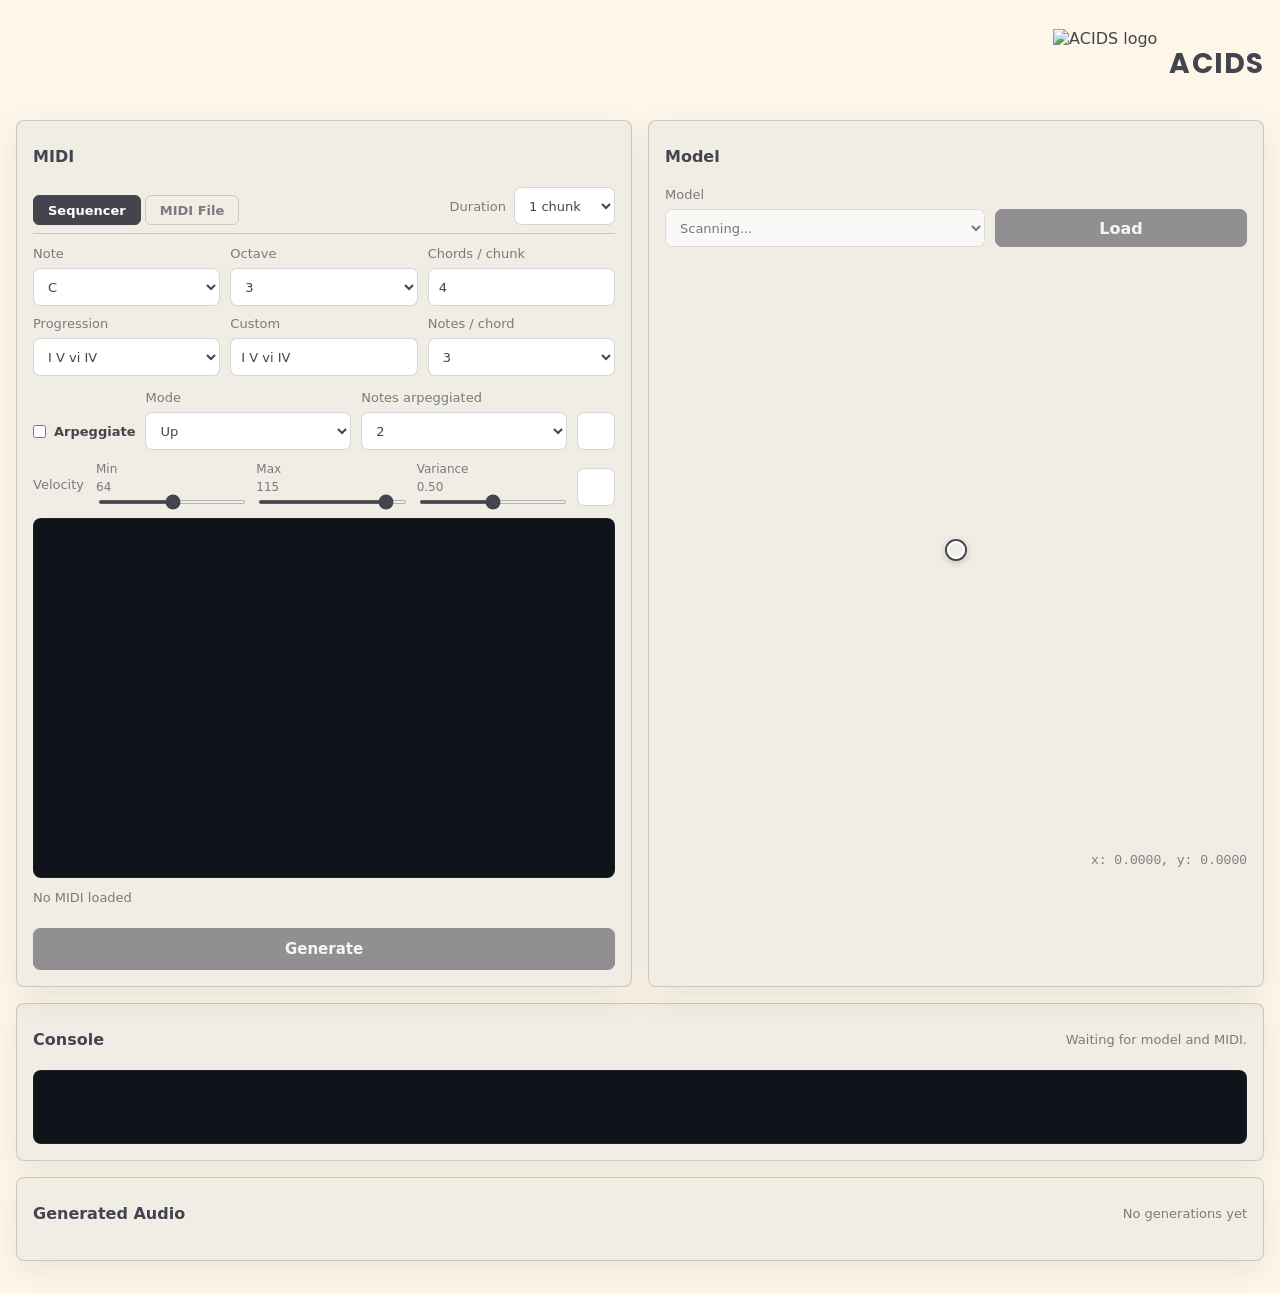
==== web_onnx_app/index.html @ 994e67ec "test webapp" ====
<!doctype html>
<html lang="en">
  <head>
    <meta charset="utf-8">
    <meta name="viewport" content="width=device-width, initial-scale=1">
    <title>AFTER MIDI ONNX</title>
    <link rel="stylesheet" href="./style.css">
    <script src="https://cdn.jsdelivr.net/npm/onnxruntime-web/dist/ort.min.js"></script>
    <script src="https://cdn.jsdelivr.net/npm/@tonejs/midi/build/Midi.js"></script>
    <link rel="preconnect" href="https://fonts.googleapis.com">
  <link rel="preconnect" href="https://fonts.gstatic.com" crossorigin>
  <link href="https://fonts.googleapis.com/css2?family=Poppins:wght@400;500;600;700;800&display=swap" rel="stylesheet">
  </head>
  <body>
    <main class="app">
      <header class="topbar">
        <div style="width:300px; height:80px; overflow:hidden; display:flex; align-items:center;">
          <img src="../docs/after_nobackground.png" style="height:100%; transform:translateX(-75px);">
        </div>
      
        <div class="acids-brand">
          <img src="../docs/acids-eps.png" alt="ACIDS logo" class="acids-logo">
          <span class="acids-text">ACIDS</span>
        </div>
      </header>

      <section class="grid">
        <!-- MIDI / Sequencer panel -->
        <div class="panel">
          <div class="panel-head">
            <h2>MIDI</h2>
          </div>

          <div class="tabs-with-duration">
            <div class="tabs">
              <button class="tab is-active" data-tab="sequencer" type="button">Sequencer</button>
              <button class="tab" data-tab="midi" type="button">MIDI File</button>
            </div>
          
            <div class="duration-row">
              <label class="inline-label">
                <span>Duration</span>
                <select id="durationSelect">
                  <option value="1">1 chunk</option>
                  <option value="2">2 chunks</option>
                  <option value="3">3 chunks</option>
                  <option value="4">4 chunks</option>
                </select>
              </label>
            </div>
          </div>

          <!-- Sequencer Tab -->
          <div class="tab-content" id="tabSequencer">
            <div class="seq-grid">
              <label>
                Note
                <select id="sequenceNote">
                  <option value="0">C</option>
                  <option value="1">C#</option>
                  <option value="2">D</option>
                  <option value="3">D#</option>
                  <option value="4">E</option>
                  <option value="5">F</option>
                  <option value="6">F#</option>
                  <option value="7">G</option>
                  <option value="8">G#</option>
                  <option value="9">A</option>
                  <option value="10">A#</option>
                  <option value="11">B</option>
                </select>
              </label>
              <label>
                Octave
                <select id="sequenceOctave">
                  <option value="1">1</option>
                  <option value="2">2</option>
                  <option value="3" selected>3</option>
                  <option value="4">4</option>
                  <option value="5">5</option>
                  <option value="6">6</option>
                  <option value="7">7</option>
                </select>
              </label>
              <label>
                Chords / chunk
                <input id="chordsPerChunk" type="number" min="1" max="16" step="1" value="4">
              </label>
              <label>
                Progression
                <select id="progressionSelect">
                  <option value="I-V-vi-IV">I V vi IV</option>
                  <option value="i-VI-III-VII">i VI III VII</option>
                  <option value="ii-V-I">ii V I</option>
                  <option value="I-vi-IV-V">I vi IV V</option>
                  <option value="I-IV-V-I">I IV V I</option>
                  <option value="custom">Custom</option>
                </select>
              </label>
              <label>
                Custom
                <input id="customProgression" type="text" value="I V vi IV">
              </label>
              <label>
                Notes / chord
                <select id="notesPerChord">
                  <option value="1">1</option>
                  <option value="2">2</option>
                  <option value="3" selected>3</option>
                  <option value="4">4</option>
                  <option value="5">5</option>
                  <option value="6">6</option>
                  <option value="random">Random</option>
                </select>
              </label>
            </div>

            <div class="arp-row">
              <label class="toggle-label">
                <input id="arpEnabled" type="checkbox">
                <span>Arpeggiate</span>
              </label>
              <label>
                Mode
                <select id="arpMode">
                  <option value="up">Up</option>
                  <option value="down">Down</option>
                  <option value="random">Random</option>
                  <option value="alt">Alternate</option>
                </select>
              </label>
              <label>
                Notes arpeggiated
                <select id="notesArpeggiated">
                  <option value="1">1</option>
                  <option value="2" selected>2</option>
                  <option value="3">3</option>
                  <option value="4">4</option>
                  <option value="5">5</option>
                  <option value="6">6</option>
                </select>
              </label>
              <button id="rerollArpButton" type="button" class="icon-button" aria-label="Reroll arpegiation"></button>
            </div>

            <div class="velocity-row">
              <span class="vel-label">Velocity</span>
              <label class="slider-label">
                Min&nbsp;<span id="velocityMinVal">64</span>
                <input id="velocityMin" type="range" min="0" max="127" step="1" value="64">
              </label>
              <label class="slider-label">
                Max&nbsp;<span id="velocityMaxVal">115</span>
                <input id="velocityMax" type="range" min="0" max="127" step="1" value="115">
              </label>
              <label class="slider-label">
                Variance&nbsp;<span id="velocityVarianceVal">0.50</span>
                <input id="velocityVariance" type="range" min="0" max="1" step="0.01" value="0.5">
              </label>
              <button id="rerollVelocityButton" type="button" class="icon-button" aria-label="Reroll velocities"></button>
            </div>
          </div>

          <!-- MIDI File Tab -->
          <div class="tab-content" id="tabMidi" hidden>
            <div class="midi-file-row">
              <label class="file-button" for="midiFile">Load MIDI</label>
              <input id="midiFile" class="hidden-input" type="file" accept=".mid,.midi,audio/midi,audio/x-midi">
              <label>
                Start
                <input id="startTime" type="number" min="0" step="0.25" value="0">
              </label>
            </div>
          </div>

          <div class="midi-canvas-wrap">
            <canvas id="midiCanvas" class="midi-preview" width="1000" height="360"></canvas>
            <div id="midiTooltip" class="midi-tooltip" hidden></div>
          </div>
          <div class="meta" id="midiMeta">No MIDI loaded</div>
          <button id="generateButton" class="primary generate-btn" disabled>Generate</button>
        </div>

        <div class="panel">
          <div class="panel-head">
            <h2>Model</h2>
          </div>
          <div class="model-controls" aria-label="Model controls">
            <label>
              Model
              <select id="modelSelect" disabled>
                <option value="">Scanning...</option>
              </select>
            </label>
            <button id="loadModelButton" type="button" class="primary" disabled>Load</button>
          </div>
          <div class="map-wrap" id="mapWrap">
            <canvas id="mapCanvas" width="900" height="900"></canvas>
            <div class="crosshair" id="crosshair" aria-hidden="true"></div>
          </div>
          <div class="coords" id="coords">x: 0.0000, y: 0.0000</div>
        </div>
      </section>

      <section class="panel console-panel">
        <div class="panel-head">
          <h2>Console</h2>
          <div class="status" id="status">Waiting for model and MIDI.</div>
        </div>
        <div id="consoleLog" class="console-log" aria-live="polite"></div>
      </section>

      <section class="panel">
        <div class="panel-head">
          <h2>Generated Audio</h2>
          <span id="historyEmpty">No generations yet</span>
        </div>
        <div id="historyList" class="history-list"></div>
      </section>
    </main>

    <script src="./app.js"></script>
  </body>
</html>
---- web_onnx_app/style.css ----
/* :root {
  color-scheme: light;
  --bg: #fef7e9;
  --panel: #f0ede5;
  --text: #16181d;
  --muted: #626a76;
  --line: #d9dee6;
  --accent: #0b6f63;
  --accent-dark: #07534a;
  --danger: #a03939;
  --shadow: 0 10px 30px rgba(20, 28, 40, 0.08);
} */

:root {
  color-scheme: light;

  --bg: #fef7e9;
  --panel: #f0ede5; 
  --text: #44444E;
  --muted: rgba(68, 68, 78, 0.68);
  --line: rgba(68, 68, 78, 0.22);

  --accent: #44444E;
  --accent-dark: #2f2f36;
  --danger: #a03939;

  --shadow: 0 10px 30px rgba(68, 68, 78, 0.10);
}


* {
  box-sizing: border-box;
}


body {
  margin: 0;
  min-height: 100vh;
  background: var(--bg);
  color: var(--text);
  font-family: Inter, ui-sans-serif, system-ui, -apple-system, BlinkMacSystemFont, "Segoe UI", sans-serif;
}

.app {
  width: min(1440px, calc(100% - 32px));
  margin: 0 auto;
  padding: 24px 0 32px;
}

.topbar {
  display: flex;
  align-items: center;
  justify-content: space-between;
  gap: 24px;
  margin-bottom: 16px;
}

.acids-brand {
  display: flex;
  align-items: center;
  gap: 12px;
}

.acids-logo {
  height: 70px;
  width: auto;
  display: block;
}

.acids-text {
  font-family: "Poppins", sans-serif;
  font-size: 28px;
  font-weight: 700;
  color: #44444E;
  letter-spacing: 0.04em;
  line-height: 1;
}


.model-controls {
  display: grid;
  grid-template-columns: minmax(220px, 320px) auto;
  gap: 10px;
  align-items: end;
  margin-bottom: 12px;
}

.model-controls button {
  justify-content: center;
}

h1,
h2,
p,
pre {
  margin: 0;
}

h1 {
  font-size: 28px;
  font-weight: 720;
  line-height: 1.15;
}

h2 {
  font-size: 16px;
  font-weight: 680;
}

h3 {
  margin: 0;
  font-size: 14px;
  font-weight: 680;
}

p,
.meta,
.status,
.coords,
.panel-head span,
.history-meta {
  color: var(--muted);
  font-size: 13px;
}

button,
.file-button {
  border: 1px solid var(--line);
  border-radius: 7px;
  background: #fff;
  color: var(--text);
  min-height: 38px;
  padding: 0 14px;
  display: inline-flex;
  align-items: center;
  font: inherit;
  cursor: pointer;
  text-decoration: none;
}

button:disabled {
  opacity: 0.55;
  cursor: not-allowed;
}

button.is-generating:disabled {
  opacity: 1;
}

.primary {
  background: var(--accent);
  border-color: var(--accent);
  color: #fff;
  font-weight: 650;
}

.primary:not(:disabled):hover {
  background: var(--accent-dark);
}

.primary.is-generating {
  background: #5c6061;
  border-color: #5c6061;
  color: #f7fbfa;
  opacity: 1;
}

.panel {
  background: var(--panel);
  border: 1px solid var(--line);
  border-radius: 8px;
  box-shadow: var(--shadow);
  padding: 16px;
}

.grid {
  display: grid;
  grid-template-columns: minmax(380px, 1fr) minmax(380px, 1fr);
  gap: 16px;
  margin-bottom: 16px;
}

.panel-head {
  min-height: 38px;
  display: flex;
  align-items: center;
  justify-content: space-between;
  gap: 12px;
  margin-bottom: 12px;
}

.tabs-with-duration {
  display: flex;
  align-items: flex-end;
  justify-content: space-between;
  gap: 24px;
  margin-bottom: 12px;
  border-bottom: 1px solid var(--line);
  padding-bottom: 8px;
}

.tabs {
  display: flex;
  gap: 4px;
  flex: 1;
}

.tab {
  min-height: 30px;
  padding: 0 14px;
  font-size: 13px;
  font-weight: 600;
  border: 1px solid var(--line);
  border-radius: 6px;
  background: transparent;
  color: var(--muted);
}

.tab.is-active {
  background: var(--accent);
  border-color: var(--accent);
  color: #fff;
}

.tab-content[hidden] {
  display: none;
}

.duration-row {
  flex: 0 0 auto;
}

.inline-label {
  display: inline-flex;
  flex-direction: row;
  align-items: center;
  gap: 8px;
}

.seq-grid {
  display: grid;
  grid-template-columns: repeat(3, minmax(0, 1fr));
  gap: 10px;
  margin-bottom: 12px;
}

.arp-row {
  display: flex;
  gap: 10px;
  align-items: flex-end;
  margin-bottom: 12px;
  padding-top: 2px;
  flex-wrap: wrap;
}

.arp-row label:not(.toggle-label) {
  flex: 1 1 150px;
}

.toggle-label {
  min-height: 38px;
  display: inline-flex;
  align-items: center;
  gap: 8px;
  color: var(--text);
  font-weight: 600;
  flex: 0 0 auto;
}

.toggle-label input {
  margin: 0;
  accent-color: var(--accent);
}

.icon-button {
  width: 38px;
  min-width: 38px;
  min-height: 38px;
  padding: 0;
  display: inline-flex;
  align-items: center;
  justify-content: center;
}

.icon-button svg {
  display: block;
  width: 17px;
  height: 17px;
  stroke-width: 2;
  fill: none;
  stroke: currentColor;
  stroke-linecap: round;
  stroke-linejoin: round;
  overflow: visible;
}

.velocity-row {
  display: flex;
  gap: 12px;
  align-items: flex-end;
  margin-bottom: 12px;
  flex-wrap: wrap;
}

.vel-label {
  font-size: 13px;
  color: var(--muted);
  align-self: center;
  white-space: nowrap;
}

.slider-label {
  display: grid;
  gap: 4px;
  font-size: 12px;
  color: var(--muted);
  flex: 1 1 100px;
}

.slider-label input[type="range"] {
  width: 100%;
  min-height: unset;
  height: 4px;
  padding: 0;
  border: none;
  border-radius: 2px;
  cursor: pointer;
  accent-color: var(--accent);
}

.midi-file-row {
  display: flex;
  gap: 12px;
  align-items: flex-end;
  margin-bottom: 12px;
  flex-wrap: wrap;
}

.midi-file-row label:not(.file-button) {
  flex: 1 1 120px;
}

.generate-btn {
  width: 100%;
  margin-top: 12px;
  min-height: 42px;
  font-size: 15px;
  justify-content: center;
}

label {
  display: grid;
  gap: 7px;
  color: var(--muted);
  font-size: 13px;
}

input,
select {
  width: 100%;
  min-height: 38px;
  border: 1px solid var(--line);
  border-radius: 7px;
  padding: 0 10px;
  background: #fff;
  color: var(--text);
  font: inherit;
}

input[type="radio"],
input[type="checkbox"] {
  width: auto;
  min-height: auto;
}

.hidden-input {
  display: none;
}

.midi-canvas-wrap {
  position: relative;
  width: 100%;
}

.midi-preview,
.waveform {
  width: 100%;
  display: block;
  border: 1px solid var(--line);
  border-radius: 8px;
  background: #10141a;
}

.midi-tooltip {
  position: absolute;
  background: rgba(0, 0, 0, 0.9);
  color: #fff;
  padding: 6px 10px;
  border-radius: 4px;
  font-size: 12px;
  font-family: ui-monospace, Menlo, Consolas, monospace;
  pointer-events: none;
  white-space: nowrap;
  z-index: 10;
}

.midi-preview {
  height: 360px;
}

.waveform {
  height: 180px;
}

.meta,
.coords,
.status {
  min-height: 38px;
  display: flex;
  align-items: center;
}

.status {
  justify-content: flex-end;
}

audio {
  width: 100%;
  margin: 2px 0 12px;
}

.console-panel {
  margin-bottom: 16px;
}

.console-log {
  min-height: 74px;
  max-height: 150px;
  overflow: auto;
  border: 1px solid var(--line);
  border-radius: 8px;
  background: #10141a;
  color: #d8e2e5;
  padding: 10px;
  font: 12px/1.45 ui-monospace, SFMono-Regular, Menlo, Consolas, monospace;
}

.console-line + .console-line {
  margin-top: 3px;
}

.history-list {
  display: grid;
  gap: 28px;
}

.history-row {
  display: grid;
  gap: 14px;
  padding: 16px;
  border: 1px solid var(--line);
  border-radius: 8px;
  box-shadow: var(--shadow);
  background: #fbfcfd;
}

.history-row.is-current {
  border-color: rgba(11, 111, 99, 0.55);
  background: #f7fbfa;
}

.history-row-head {
  display: flex;
  align-items: center;
  gap: 12px;
  min-width: 0;
  padding-bottom: 12px;
  border-bottom: 1px solid var(--line);
}

.history-title-slot {
  min-width: 0;
  flex: 1 1 auto;
}

.history-title-input {
  width: 100%;
  min-height: unset;
  border: none;
  border-bottom: 1.5px solid transparent;
  border-radius: 0;
  padding: 0;
  font-size: 22px;
  font-weight: 720;
  line-height: 1.2;
  color: var(--text);
  background: transparent;
}

.history-title-input:hover {
  border-bottom-color: var(--line);
}

.history-title-input:focus {
  outline: none;
  border-bottom-color: var(--accent);
}

.history-action {
  width: 36px;
  min-width: 36px;
  min-height: 34px;
  justify-content: center;
  padding: 0;
}

.history-action svg {
  display: block;
  width: 17px;
  height: 17px;
  stroke-width: 2;
  fill: none;
  stroke: currentColor;
  stroke-linecap: round;
  stroke-linejoin: round;
  overflow: visible;
}

.history-meta {
  margin-left: auto;
  min-width: 260px;
  flex: 0 0 auto;
  text-align: right;
  white-space: nowrap;
  overflow: hidden;
  text-overflow: ellipsis;
}

.history-body {
  display: grid;
  grid-template-columns: auto minmax(0, 1fr);
  gap: 12px;
  align-items: stretch;
  width: 100%;
}

.history-controls {
  display: grid;
  grid-template-rows: repeat(3, 1fr);
  gap: 0;
  height: 132px;
}

.history-controls .history-action {
  width: 42px;
  min-width: 42px;
  min-height: 0;
  height: 100%;
  border-radius: 0;
}

.history-controls .history-action:first-child {
  border-radius: 7px 7px 0 0;
}

.history-controls .history-action:last-child {
  border-radius: 0 0 7px 7px;
}

.history-waveform-wrap {
  position: relative;
  min-width: 0;
  width: 100%;
}

.history-waveform {
  width: 100%;
  height: 132px;
  display: block;
  border: 1px solid var(--line);
  border-radius: 8px;
  background: #eceff2;
  cursor: pointer;
}

.history-waveform:focus-visible {
  outline: 2px solid var(--accent);
  outline-offset: 2px;
}

.map-wrap {
  position: relative;
  aspect-ratio: 1 / 1;
  width: min(100%, 620px);
  margin: 0 auto;
  border: 0px solid var(--line);
  border-radius: 8px;
  overflow: hidden;
  background:transparent;
  /* background:
    linear-gradient(90deg, rgba(0, 0, 0, 0.05) 1px, transparent 1px),
    linear-gradient(rgba(0, 0, 0, 0.05) 1px, transparent 1px),
    #eef1f4; */
  background-size: 32px 32px;
}

#mapCanvas {
  width: 100%;
  height: 100%;
  display: block;
  background:transparent;
}

.crosshair {
  position: absolute;
  width: 18px;
  height: 18px;
  border: 2px solid #fff;
  border-radius: 50%;
  transform: translate(-50%, -50%);
  left: 50%;
  top: 50%;
  box-shadow: 0 0 0 2px var(--accent), 0 2px 8px rgba(0, 0, 0, 0.35);
  pointer-events: none;
}

.coords {
  justify-content: flex-end;
  font-family: ui-monospace, SFMono-Regular, Menlo, Consolas, monospace;
}

.is-error {
  color: var(--danger);
}

@media (max-width: 900px) {
  .topbar,
  .grid,
  .seq-grid,
  .history-body,
  .history-row {
    grid-template-columns: 1fr;
  }

  .seq-grid {
    grid-template-columns: repeat(2, 1fr);
  }

  .tabs-with-duration {
    flex-direction: column;
    align-items: stretch;
    gap: 12px;
  }

  .arp-row {
    flex-direction: column;
    align-items: stretch;
  }

  .toggle-label {
    width: fit-content;
  }

  .history-controls {
    grid-template-columns: repeat(3, 42px);
    grid-template-rows: 42px;
  }

  .topbar {
    align-items: stretch;
    flex-direction: column;
  }

  .model-controls {
    grid-template-columns: 1fr;
  }
}
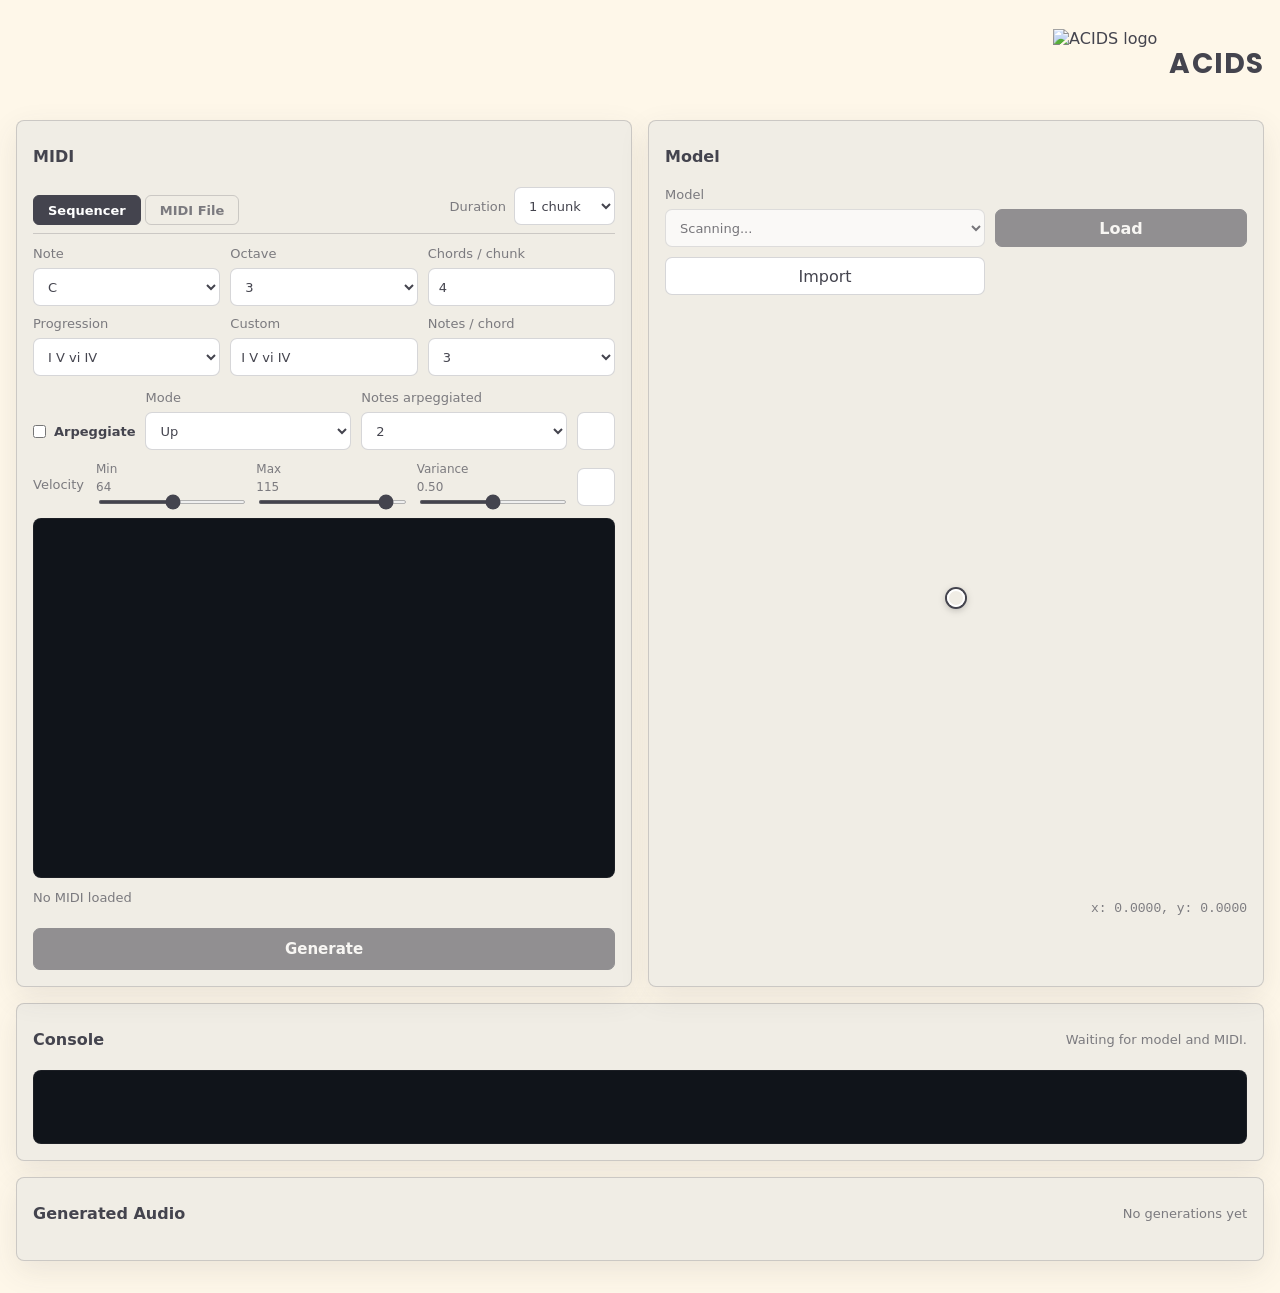
==== commit 19207717: "local import for the app" ====
--- a/web_onnx_app/index.html
+++ b/web_onnx_app/index.html
@@ -193,6 +193,7 @@
               </select>
             </label>
             <button id="loadModelButton" type="button" class="primary" disabled>Load</button>
+            <button id="importModelButton" type="button">Import</button>
           </div>
           <div class="map-wrap" id="mapWrap">
             <canvas id="mapCanvas" width="900" height="900"></canvas>
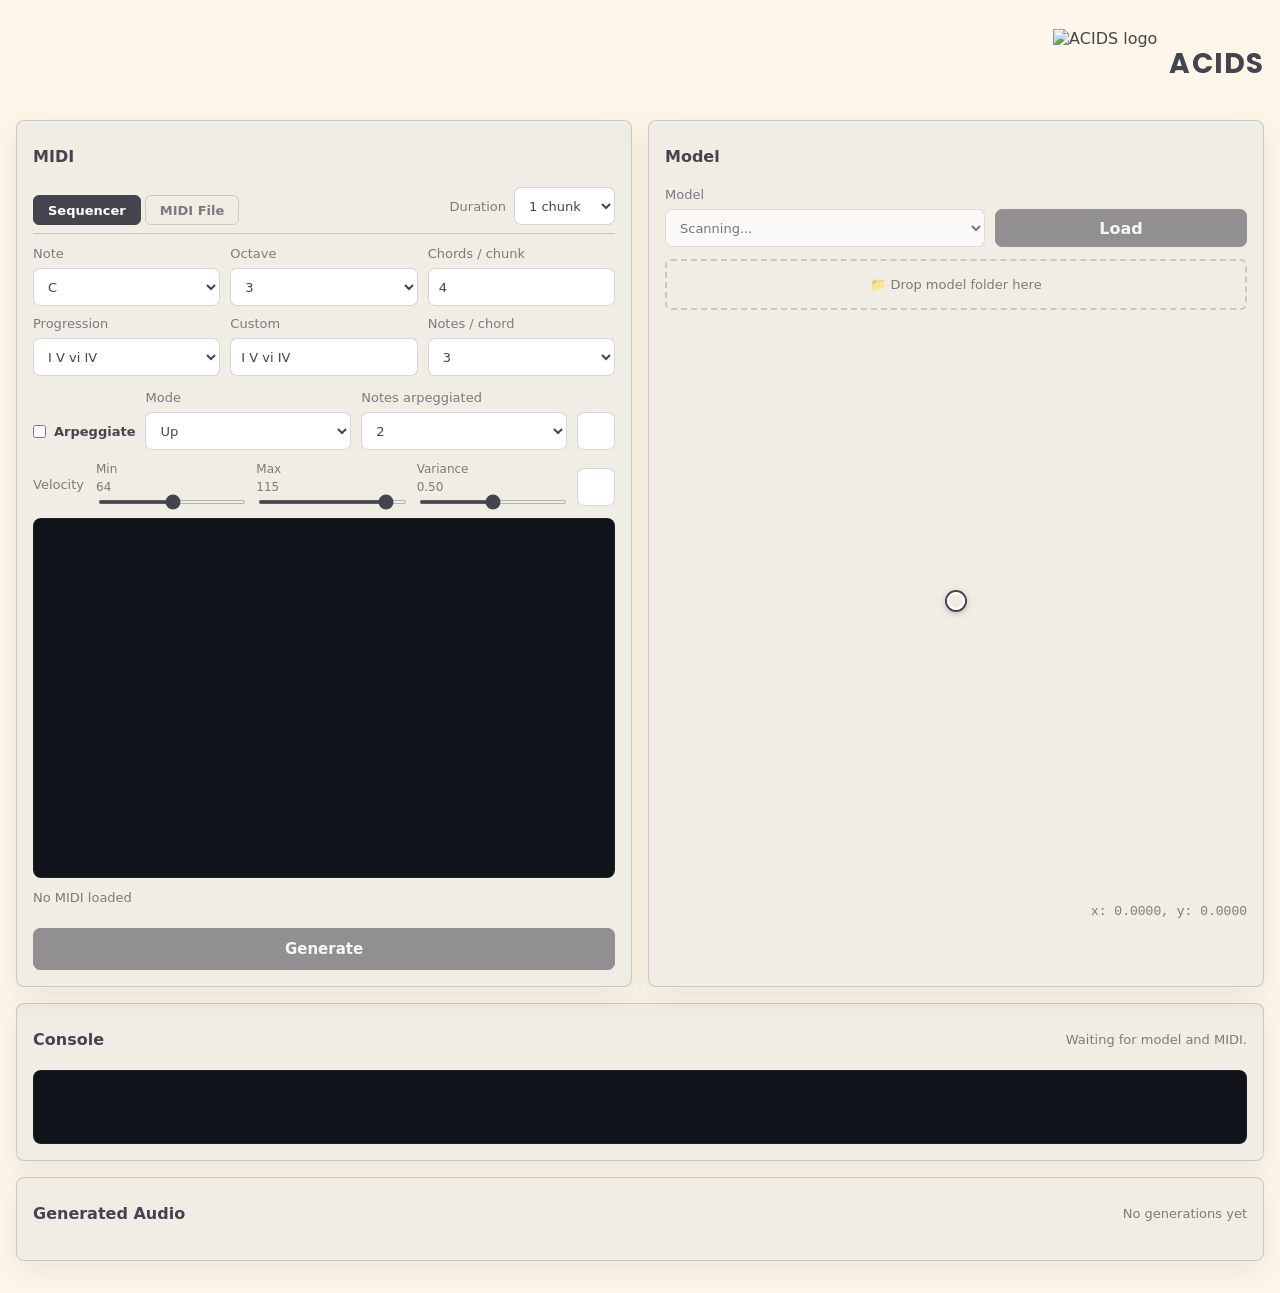
==== commit 9320bbf0: "local import for the app" ====
--- a/web_onnx_app/index.html
+++ b/web_onnx_app/index.html
@@ -193,7 +193,9 @@
               </select>
             </label>
             <button id="loadModelButton" type="button" class="primary" disabled>Load</button>
-            <button id="importModelButton" type="button">Import</button>
+          </div>
+          <div id="dropZone" class="drop-zone-small">
+            <p>📁 Drop model folder here</p>
           </div>
           <div class="map-wrap" id="mapWrap">
             <canvas id="mapCanvas" width="900" height="900"></canvas>
--- a/web_onnx_app/style.css
+++ b/web_onnx_app/style.css
@@ -675,3 +675,20 @@
     grid-template-columns: 1fr;
   }
 }
+
+.drop-zone-small {
+  border: 2px dashed var(--line);
+  border-radius: 6px;
+  padding: 16px;
+  text-align: center;
+  margin-top: 8px;
+  font-size: 14px;
+  color: var(--muted);
+  transition: all 0.2s;
+}
+
+.drop-zone-small.active {
+  border-color: var(--accent);
+  background: rgba(68, 68, 78, 0.05);
+  color: var(--accent);
+}
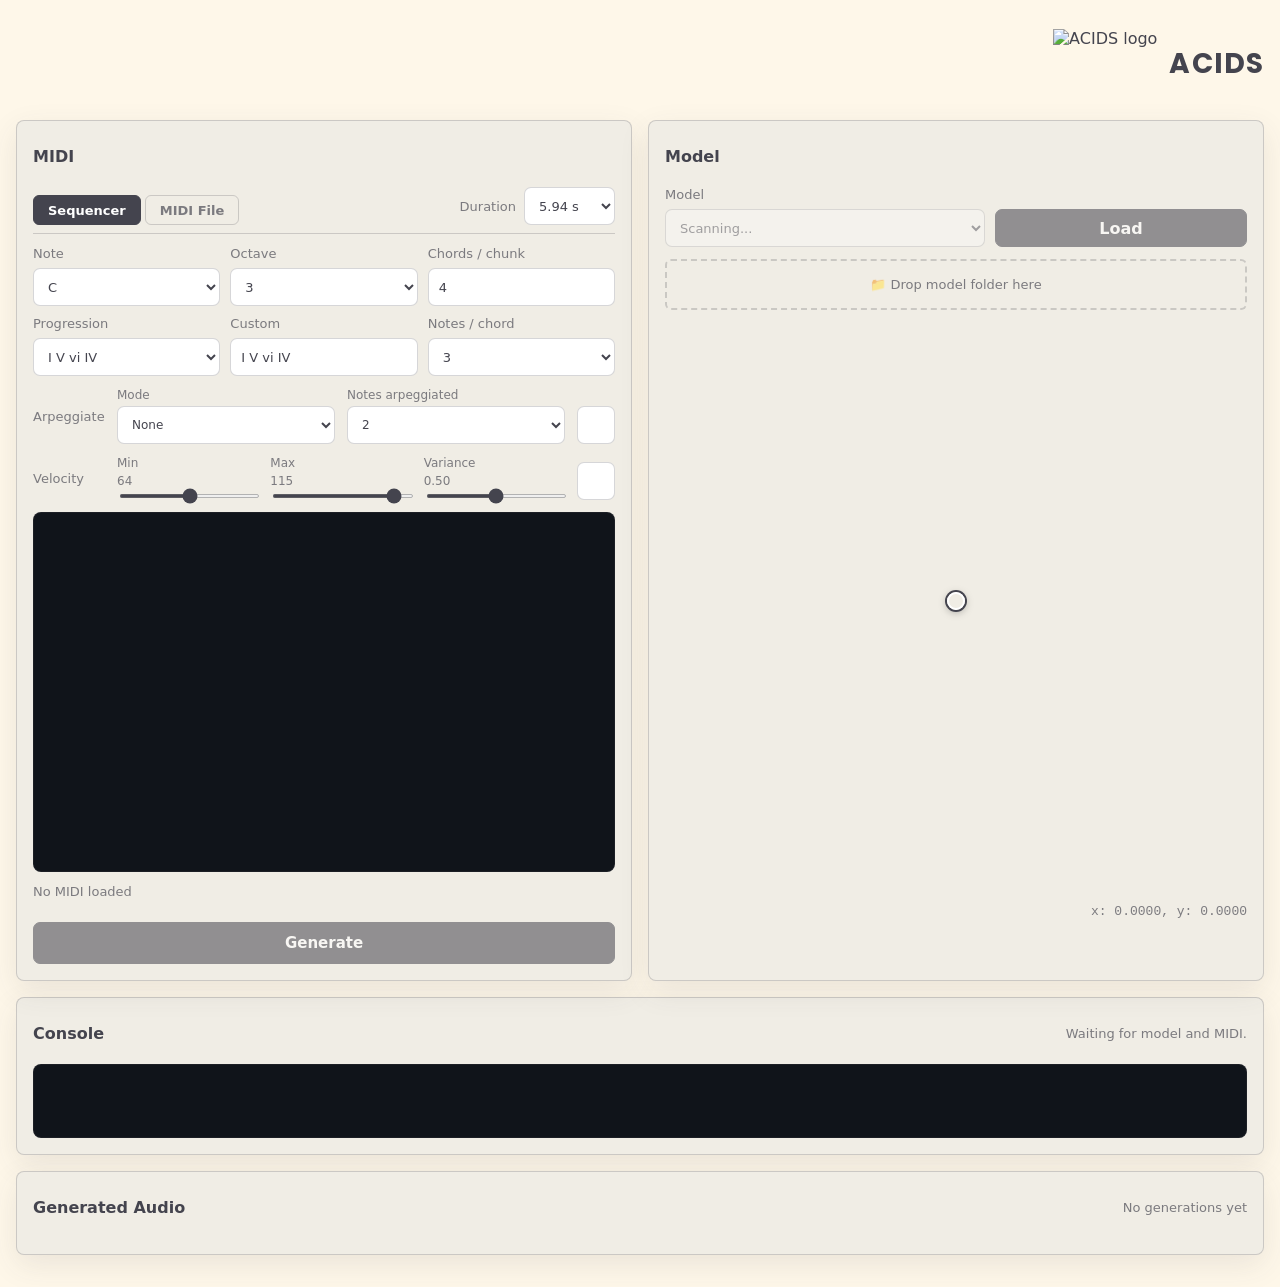
==== commit 898fd51d: "added dynamic temporal shapes)" ====
--- a/web_onnx_app/index.html
+++ b/web_onnx_app/index.html
@@ -3,9 +3,9 @@
   <head>
     <meta charset="utf-8">
     <meta name="viewport" content="width=device-width, initial-scale=1">
-    <title>AFTER MIDI ONNX</title>
+    <title>Timbre & MIDI Synthesizer</title>
     <link rel="stylesheet" href="./style.css">
-    <script src="https://cdn.jsdelivr.net/npm/onnxruntime-web/dist/ort.min.js"></script>
+    <script src="https://cdn.jsdelivr.net/npm/onnxruntime-web/dist/ort.webgpu.min.js"></script>
     <script src="https://cdn.jsdelivr.net/npm/@tonejs/midi/build/Midi.js"></script>
     <link rel="preconnect" href="https://fonts.googleapis.com">
   <link rel="preconnect" href="https://fonts.gstatic.com" crossorigin>
@@ -41,10 +41,10 @@
               <label class="inline-label">
                 <span>Duration</span>
                 <select id="durationSelect">
-                  <option value="1">1 chunk</option>
-                  <option value="2">2 chunks</option>
-                  <option value="3">3 chunks</option>
-                  <option value="4">4 chunks</option>
+                  <option value="1">5.94 s</option>
+                  <option value="2">11.89 s</option>
+                  <option value="3">17.83 s</option>
+                  <option value="4">23.78 s</option>
                 </select>
               </label>
             </div>
@@ -97,7 +97,7 @@
                   <option value="custom">Custom</option>
                 </select>
               </label>
-              <label>
+              <label id="customProgressionLabel">
                 Custom
                 <input id="customProgression" type="text" value="I V vi IV">
               </label>
@@ -116,20 +116,18 @@
             </div>
 
             <div class="arp-row">
-              <label class="toggle-label">
-                <input id="arpEnabled" type="checkbox">
-                <span>Arpeggiate</span>
-              </label>
-              <label>
+              <span class="control-row-label">Arpeggiate</span>
+              <label class="select-label">
                 Mode
                 <select id="arpMode">
+                  <option value="none" selected>None</option>
                   <option value="up">Up</option>
                   <option value="down">Down</option>
                   <option value="random">Random</option>
                   <option value="alt">Alternate</option>
                 </select>
               </label>
-              <label>
+              <label class="select-label">
                 Notes arpeggiated
                 <select id="notesArpeggiated">
                   <option value="1">1</option>
@@ -144,7 +142,7 @@
             </div>
 
             <div class="velocity-row">
-              <span class="vel-label">Velocity</span>
+              <span class="control-row-label">Velocity</span>
               <label class="slider-label">
                 Min&nbsp;<span id="velocityMinVal">64</span>
                 <input id="velocityMin" type="range" min="0" max="127" step="1" value="64">
--- a/web_onnx_app/style.css
+++ b/web_onnx_app/style.css
@@ -246,30 +246,10 @@
 
 .arp-row {
   display: flex;
-  gap: 10px;
+  gap: 12px;
   align-items: flex-end;
   margin-bottom: 12px;
-  padding-top: 2px;
   flex-wrap: wrap;
-}
-
-.arp-row label:not(.toggle-label) {
-  flex: 1 1 150px;
-}
-
-.toggle-label {
-  min-height: 38px;
-  display: inline-flex;
-  align-items: center;
-  gap: 8px;
-  color: var(--text);
-  font-weight: 600;
-  flex: 0 0 auto;
-}
-
-.toggle-label input {
-  margin: 0;
-  accent-color: var(--accent);
 }
 
 .icon-button {
@@ -302,11 +282,16 @@
   flex-wrap: wrap;
 }
 
-.vel-label {
+.control-row-label {
+  display: inline-flex;
+  align-items: center;
   font-size: 13px;
   color: var(--muted);
   align-self: center;
   white-space: nowrap;
+  width: 72px;
+  flex: 0 0 72px;
+  min-height: 38px;
 }
 
 .slider-label {
@@ -315,6 +300,14 @@
   font-size: 12px;
   color: var(--muted);
   flex: 1 1 100px;
+}
+
+.select-label {
+  display: grid;
+  gap: 4px;
+  font-size: 12px;
+  color: var(--muted);
+  flex: 1 1 150px;
 }
 
 .slider-label input[type="range"] {
@@ -365,6 +358,17 @@
   background: #fff;
   color: var(--text);
   font: inherit;
+}
+
+label.is-disabled {
+  opacity: 0.55;
+}
+
+input:disabled,
+select:disabled {
+  background: rgba(255, 255, 255, 0.45);
+  color: var(--muted);
+  cursor: not-allowed;
 }
 
 input[type="radio"],
@@ -657,10 +661,6 @@
     align-items: stretch;
   }
 
-  .toggle-label {
-    width: fit-content;
-  }
-
   .history-controls {
     grid-template-columns: repeat(3, 42px);
     grid-template-rows: 42px;
